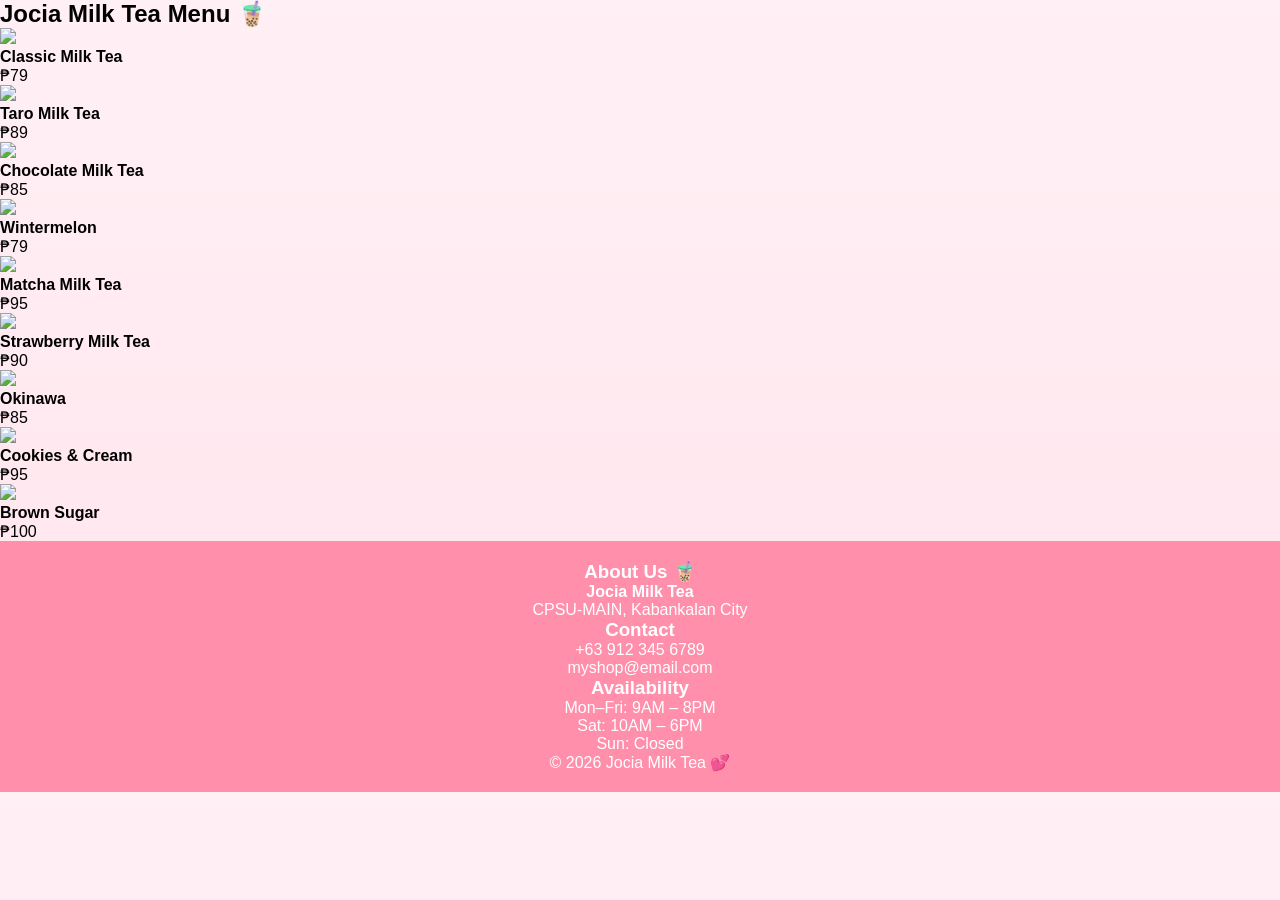
==== product.html @ 0f86f433 "student2" ====
<!DOCTYPE html>
<html lang="en">
<head>
  <meta charset="UTF-8">
  <title>Jocia Milk Tea</title>
  <link rel="stylesheet" href="style.css">
</head>
<body>

  <!-- PRODUCTS -->
  <section class="products-section">
    <h2>Jocia Milk Tea Menu 🧋</h2>

    <div class="products-container">

      <div class="product-card">
        <img src="https://static.vecteezy.com/system/resources/previews/015/723/705/large_2x/bubble-milk-tea-pearl-milk-tea-png.png">
        <h4>Classic Milk Tea</h4>
        <p>₱79</p>
      </div>

      <div class="product-card">
        <img src="https://www.alphafoodie.com/wp-content/uploads/2024/07/Taro-Milk-Tea-Main-1.jpeg">
        <h4>Taro Milk Tea</h4>
        <p>₱89</p>
      </div>

      <div class="product-card">
        <img src="https://coffeeaffection.com/wp-content/uploads/2022/07/a-glass-of-chocolate-milk-tea_Joinan_Shutterstock.jpg">
        <h4>Chocolate Milk Tea</h4>
        <p>₱85</p>
      </div>

      <div class="product-card">
        <img src="https://www.teajoy.com/wp-content/uploads/2023/05/1.png">
        <h4>Wintermelon</h4>
        <p>₱79</p>
      </div>

      <div class="product-card">
        <img src="https://allwaysdelicious.com/wp-content/uploads/2023/01/matcha-milk-tea-3.jpg">
        <h4>Matcha Milk Tea</h4>
        <p>₱95</p>
      </div>

      <div class="product-card">
        <img src="https://myveganminimalist.com/wp-content/uploads/2022/04/Strawberry-Milk-Tea-Boba-20.jpg">
        <h4>Strawberry Milk Tea</h4>
        <p>₱90</p>
      </div>

      <div class="product-card">
        <img src="https://m.media-amazon.com/images/S/aplus-media-library-service-media/61febd7e-c978-4d26-b21f-02d1dcffc71a.__CR664,0,2000,2000_PT0_SX300_V1___.jpg">
        <h4>Okinawa</h4>
        <p>₱85</p>
      </div>

      <div class="product-card">
        <img src="https://www.sunglowkitchen.com/wp-content/uploads/2022/12/cookies-and-cream-oreo-boba-tea-9-1024x1024.jpg">
        <h4>Cookies & Cream</h4>
        <p>₱95</p>
      </div>

      <div class="product-card">
        <img src="https://thekitchenbachelor.com/wp-content/uploads/2021/09/Brown-Sugar-Boba-2-IG-Feed.jpg">
        <h4>Brown Sugar</h4>
        <p>₱100</p>
      </div>

    </div>
  </section>

  <!-- FOOTER -->
  <footer class="footer">
    <div class="footer-container">

      <div class="footer-section">
        <h3>About Us 🧋</h3>
        <p><strong>Jocia Milk Tea</strong></p>
        <p>CPSU-MAIN, Kabankalan City</p>
      </div>

      <div class="footer-section">
        <h3>Contact</h3>
        <p>+63 912 345 6789</p>
        <p>myshop@email.com</p>
      </div>

      <div class="footer-section">
        <h3>Availability</h3>
        <p>Mon–Fri: 9AM – 8PM</p>
        <p>Sat: 10AM – 6PM</p>
        <p>Sun: Closed</p>
      </div>

    </div>

    <div class="footer-bottom">
      <p>© 2026 Jocia Milk Tea 💕</p>
    </div>
  </footer>

</body>
</html>
---- style.css ----
/* RESET */
* {
    margin: 0;
    padding: 0;
    box-sizing: border-box;
    font-family: "Poppins", sans-serif;
}

/* BODY */
body {
    background: linear-gradient(to bottom, #fff0f5, #ffe4ec);
    scroll-behavior: smooth;
}

/* NAVBAR */
.navbar {
    position: sticky;
    top: 0;
    display: flex;
    justify-content: space-between;
    align-items: center;
    background: #ff8fab;
    padding: 15px 40px;
    box-shadow: 0 4px 10px rgba(0,0,0,0.1);
}

.logo {
    font-family: 'Pacifico', cursive;
    font-size: 28px;
    color: white;
}

.logo i {
    margin-right: 8px;
}

/* NAV LINKS */
.nav-links {
    list-style: none;
    display: flex;
    gap: 25px;
}

.nav-links a {
    text-decoration: none;
    color: white;
    display: flex;
    align-items: center;
    gap: 6px;
}

.nav-links a:hover {
    color: #ffe5ec;
}

/* SECTIONS */
.section {
    padding: 80px 20px;
    text-align: center;
}

/* HERO */
.hero {
    background: linear-gradient(to right, #ffb3c6, #ffc2d1);
    color: white;
}

/* MENU */
.menu {
    display: flex;
    justify-content: center;
    flex-wrap: wrap;
    gap: 20px;
    margin-top: 20px;
}

/* CARDS */
.card {
    background: white;
    padding: 20px;
    width: 250px;
    border-radius: 15px;
    box-shadow: 0 4px 10px rgba(0,0,0,0.1);
    transition: 0.3s;
}

.card:hover {
    transform: translateY(-8px);
}

/* BUTTON */
.btn {
    display: inline-block;
    margin-top: 20px;
    padding: 12px 25px;
    background: white;
    color: #ff6f91;
    border-radius: 25px;
    text-decoration: none;
    font-weight: bold;
}

/* CONTACT */
.contact {
    background: #fff0f5;
}

/* FOOTER */
.footer {
    text-align: center;
    padding: 20px;
    background: #ff8fab;
    color: white;
}
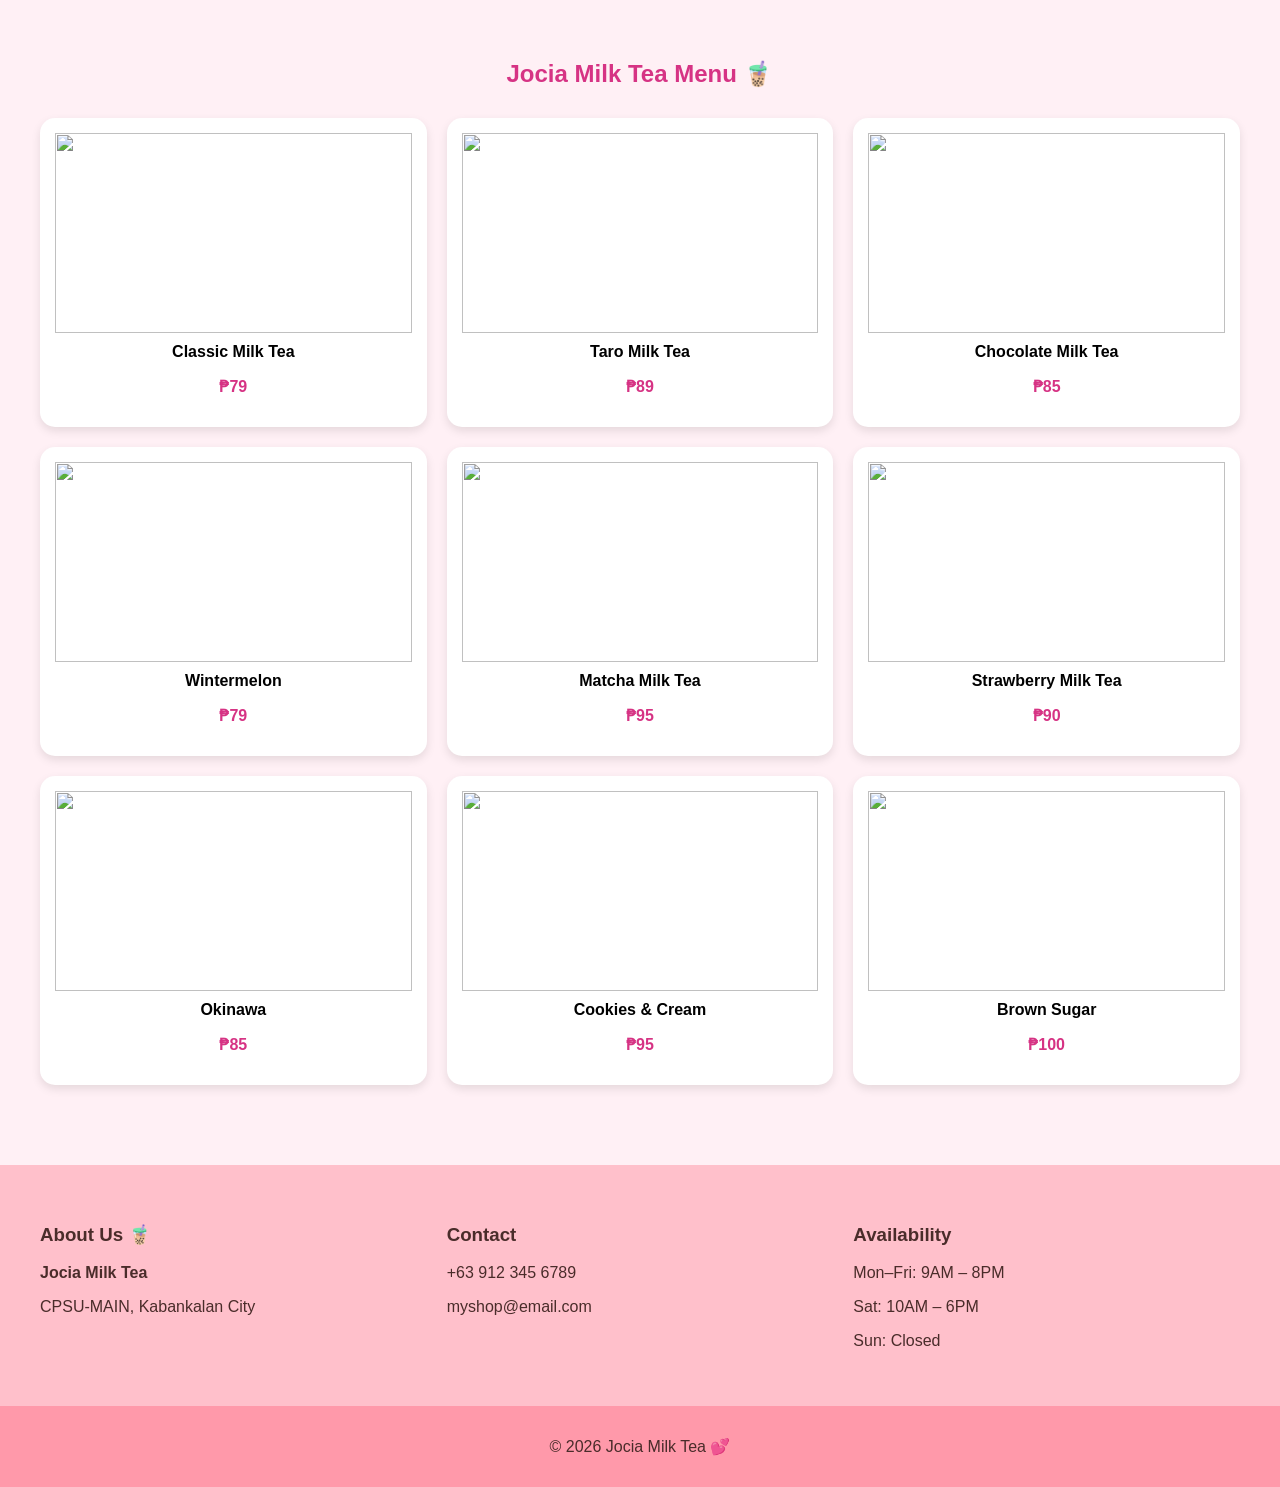
==== commit 16911946: "Change stylesheet link from style.css to product.css" ====
--- a/product.html
+++ b/product.html
@@ -3,7 +3,7 @@
 <head>
   <meta charset="UTF-8">
   <title>Jocia Milk Tea</title>
-  <link rel="stylesheet" href="style.css">
+  <link rel="stylesheet" href="product.css">
 </head>
 <body>
 
--- a/product.css
+++ b/product.css
@@ -0,0 +1,95 @@
+/* GENERAL */
+body {
+  margin: 0;
+  font-family: Arial, sans-serif;
+  background: #fff0f5;
+}
+
+/* PRODUCTS SECTION */
+.products-section {
+  padding: 40px;
+  text-align: center;
+}
+
+.products-section h2 {
+  margin-bottom: 30px;
+  color: #d63384;
+}
+
+/* GRID - 3 BOXES PER ROW */
+.products-container {
+  display: grid;
+  grid-template-columns: repeat(3, 1fr);
+  gap: 20px;
+}
+
+/* PRODUCT CARD */
+.product-card {
+  background: #fff;
+  padding: 15px;
+  border-radius: 15px;
+  box-shadow: 0 4px 10px rgba(0,0,0,0.1);
+  transition: 0.3s;
+}
+
+.product-card:hover {
+  transform: scale(1.05);
+}
+
+/* IMAGE - TRUE SIZE / Fit Box */
+.product-card img {
+  width: 100%;
+  height: 200px;        /* fixed height for uniform cards */
+  object-fit: contain;   /* preserves aspect ratio */
+  display: block;
+  margin: 0 auto;
+}
+
+/* TEXT */
+.product-card h4 {
+  margin: 10px 0 5px;
+}
+
+.product-card p {
+  color: #d63384;
+  font-weight: bold;
+}
+
+/* FOOTER */
+.footer {
+  background: #ffc0cb;
+  color: #4a2c2a;
+  margin-top: 40px;
+}
+
+.footer-container {
+  display: flex;
+  flex-wrap: wrap;
+  justify-content: space-between;
+  padding: 30px;
+}
+
+.footer-section {
+  flex: 1;
+  min-width: 200px;
+  margin: 10px;
+}
+
+.footer-bottom {
+  text-align: center;
+  padding: 15px;
+  background: #ff99aa;
+}
+
+/* RESPONSIVE GRID */
+@media (max-width: 768px) {
+  .products-container {
+    grid-template-columns: repeat(2, 1fr);
+  }
+}
+
+@media (max-width: 480px) {
+  .products-container {
+    grid-template-columns: 1fr;
+  }
+}
